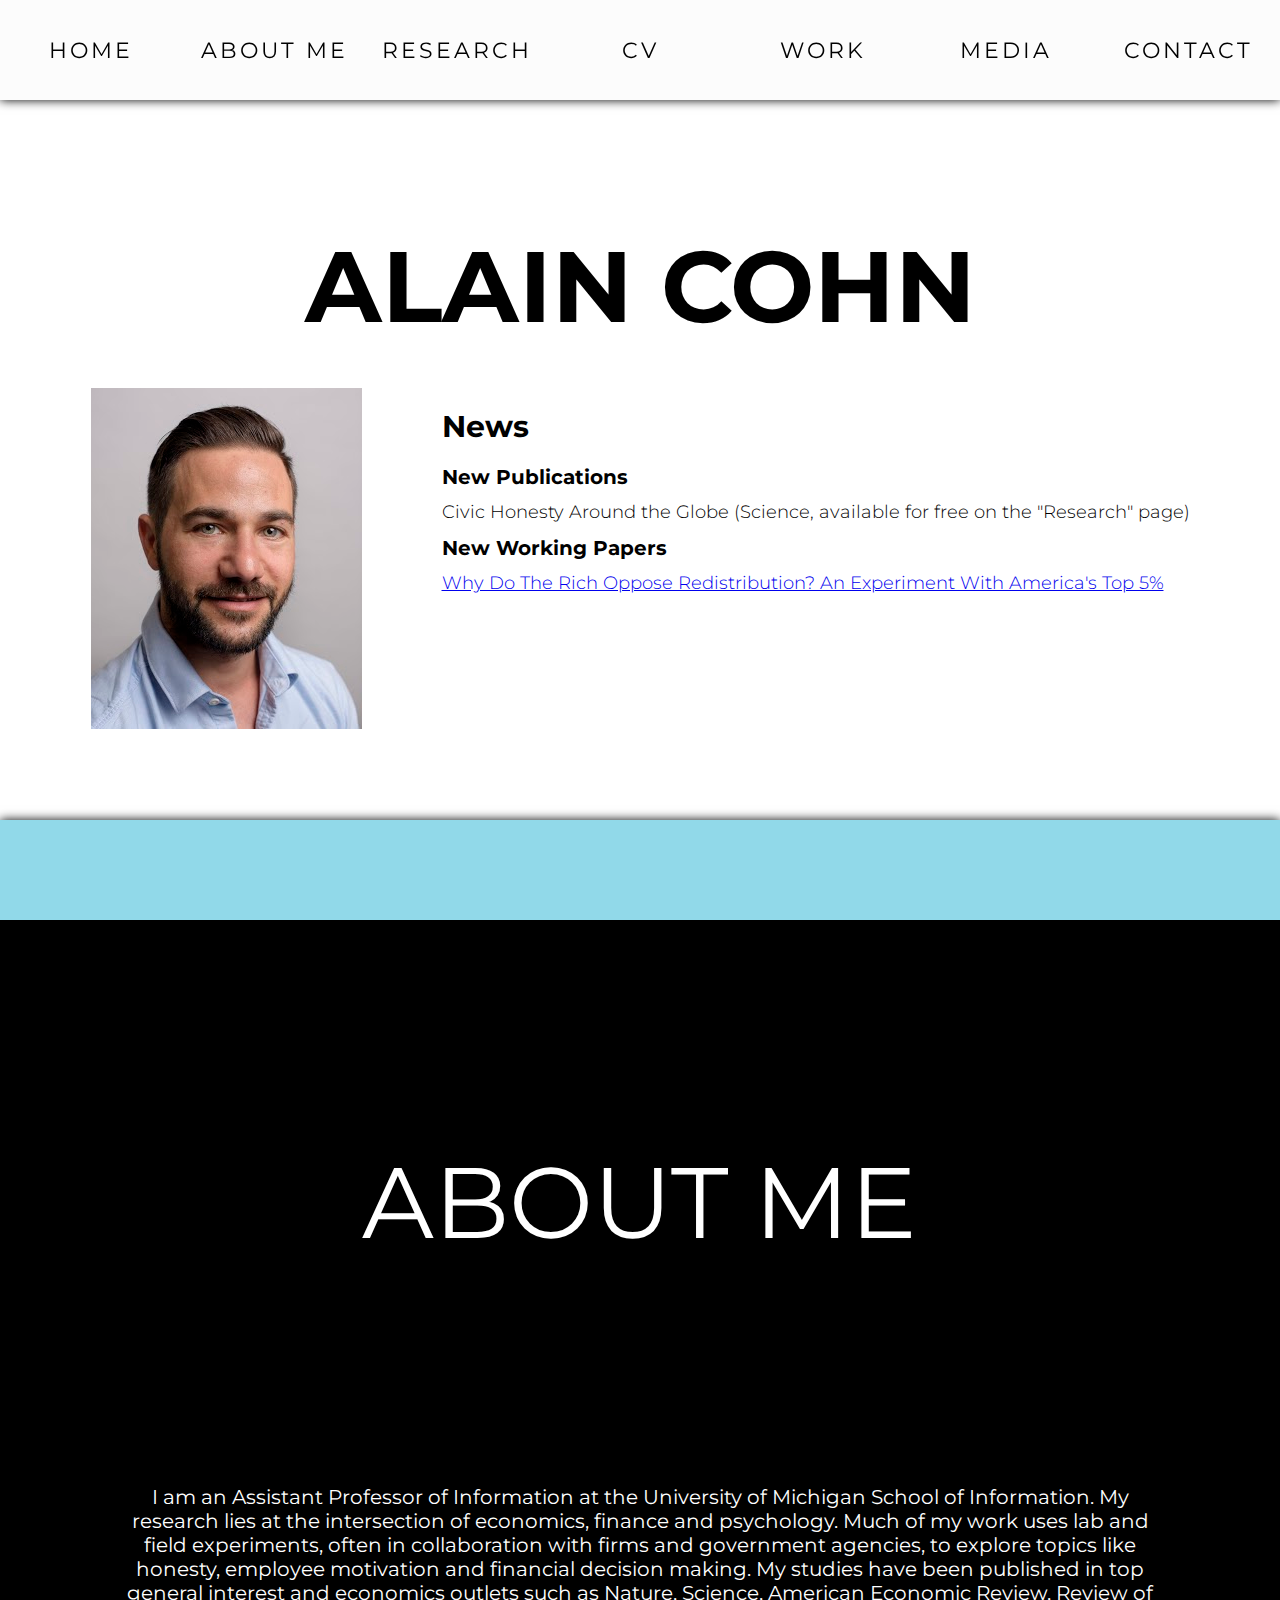
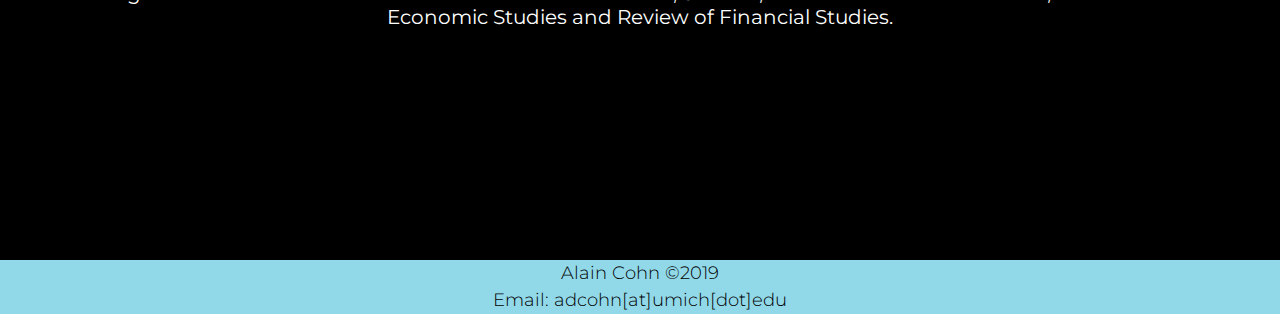
==== index.html @ 4a9c3e71 "htmlreset error" ====
<!DOCTYPE html>
<html lang="en">
  <head>
    <meta charset="UTF-8" />
    <meta name="viewport" content="width=device-width, initial-scale=1" />
    <link
      rel="stylesheet"
      href="https://use.fontawesome.com/releases/v5.8.2/css/all.css"
      integrity="sha384-oS3vJWv+0UjzBfQzYUhtDYW+Pj2yciDJxpsK1OYPAYjqT085Qq/1cq5FLXAZQ7Ay"
      crossorigin="anonymous"
    />
    <link
      href="https://fonts.googleapis.com/css?family=Staatliches&display=swap"
      rel="stylesheet"
    />
    <link
      href="https://fonts.googleapis.com/css?family=Open+Sans&display=swap"
      rel="stylesheet"
    />
    <link
      href="https://fonts.googleapis.com/css?family=Montserrat&display=swap"
      rel="stylesheet"
    />
    <link
      href="https://fonts.googleapis.com/css?family=Abel&display=swap"
      rel="stylesheet"
    />
    <title>Alain Cohn</title>
    <link rel="stylesheet" href="css/style.css" />
  
  </head>

  <body>
    <div id="page-container">
      <div id="content-wrap">
        <div class="desktop-nav">
          <div class="container full-height no-margin full-width">
           
            <nav class="nav">
            
              <ul class="nav-links">
                <li class="no-mobile">
                  <a class="hvr-fade"  href="index.html"
                    >Home</a
                  >
                </li>
                <li class="no-desktop">
                  <a class=" zero-opacity" href="#banner">Home</a>
                </li>
                <li class="no-desktop">
                  <a class=" close hvr-fade" href="#banner">Home</a>
                </li>
                <li><a class="close1 hvr-fade" href="#about">About Me</a></li>
                <li><a class="close1 hvr-fade" href="research.html">Research</a></li>
                <li><a class="close2 hvr-fade" href="CV.html">CV</a></li>
                <li>
                  <a class="close3 hvr-fade" href="work.html">Work</a>
                </li>
                <li>
                  <a class="close3 hvr-fade" href="media.html">Media</a>
                  <li>
                    <a class="close3 hvr-fade" href="contact.html">Contact</a>
                  </li>
                </li>
                <li class="no-desktop">
                  <a class=" zero-opacity" href="#banner">Home</a>
                </li>
                <li class="desktop-icons desktop-none">
                  <div class="icons">
                   
                  </div>
                </li>
              </ul>
              <div class="burger">
                <div class="line1"></div>
                <div class="line2"></div>
                <div class="line3"></div>
              </div>
              
            </nav>
          </div>
        </div>

        <div class="desktop-content">
          

          <div class="large-web-banner">
            <div class="large-web-gradient">
              
              <h1 class = "alainmaintext main-text black">Alain Cohn</h1>
              <p class ="profileimage alignright mobilenoright" ><img  src = "images/alaincohn.jpg" alt = "Alain Cohn Profile Picture"></p>
              <div class="news ">
            <h1 class="title">News</h1>
            <h2 class="subtitle">New Publications</h2>
            <p>
                Civic Honesty Around the Globe (Science, available for free on the "Research" page)
            </p>
            <h2 class="subtitle">New Working Papers</h2>
            <p>
                <a class="dhtgD aw5Odc" href="https://drive.google.com/file/d/14kBwsO5iM8nJ7SeJsl12WG0VOUrpDUTE/view?usp=sharing" target="_blank">Why Do The Rich Oppose Redistribution? An Experiment With America's Top 5%</a>
            </p>
          </div>
            </div>
          </div>
          <div class="between-sec"></div>

          <div class="container " id="about">
            <section class="merch space-before">
              <div class="main-text container mobile-white">
                <span>About Me</span>
              </div>
              <div class=" grid">
            
                  
                
                  <div id="aboutmetext"class="mobile-white mobile-font">
                  I am an Assistant Professor of Information at the University of Michigan School of Information. My research lies at the intersection of economics, finance and psychology. Much of my work uses lab and field experiments, often in collaboration with firms and government agencies, to explore topics like honesty, employee motivation and financial decision making. My studies have been published in top general interest and economics outlets such as Nature, Science, American Economic Review, Review of Economic Studies and Review of Financial Studies. 
                </div>
               
              </div>
            </section>
          </div>

          <footer>
              <p>Alain Cohn      ©2019<br/>
                Email:      adcohn[at]umich[dot]edu </p>
        </footer>  
        </div>
      </div>
    </div>

    <script src="https://ajax.googleapis.com/ajax/libs/jquery/3.3.1/jquery.min.js"></script>
    <script type="text/javascript" src="scripts.js"></script>
  </body>
</html>
---- css/style.css ----
/*Global styles*/
@font-face {
    font-family: 'Helvetica Neue LT Pro 75 Bold';
    font-style: normal;
    font-weight: normal;
    src:url('HelveticaNeueLTPro-Bd.woff') format('woff');
    }
*,
*::before,
*::after{
    margin: 0;
    padding:0;
    box-sizing:border-box; 
    scroll-behavior:smooth;
}
html{
    font-size: 62.5%;
    font-family: var(--main-font-family);
    scroll-behavior: smooth;
    overflow-x: hidden; 
    height:100%;
    min-height:100%;
    margin:0;
    padding:0;
    
}
body{
  background-color:white;
  
    overflow-x: hidden;
    overflow-y:hidden;
    height:100%;
    margin:0;
    padding:0;

    
}

.skip a{
    background: white;
    left: 0;
    padding: 6px;
    position: absolute; 
    top: -40px; 
    -webkit-transition: top 1s ease-out;
    transition: top 1s ease-out;
    z-index: 1;
  }
  
  .skip a:focus{
    position: absolute;
    left: 0;
    top: 0;
    -webkit-transition: top .1s ease-in;
    transition: top .1s ease-in;
  }


#page-container{
    position: absolute;
    height:100%;
    width: 100%;
}
#content-wrap{
    padding-bottom: 2.5rem;
    width: 100%;
    margin: auto;
}
:root{
    --main-white: #FEFDFF;
    --main-black:#000000;
    --main-font-dark-grey: #4d4d4d; 
    --main-footer-bg-color: #141414;
    --main-color-1: #D14311;
    --main-color-2: #FBFF28;
    --main-color-3: #E25D47;
    --main-font-family:  'Montserrat', sans-serif;


}
section{
    padding: 1rem 0;
}
p{
    line-height: 1.5;
    font-size: 1.8rem;
    font-weight:300;
   
    font-family: var(--main-font-family);
}

/*Reusable classes*/
.buy-button{
    box-shadow: 0;
    margin-bottom:0;
}
.container{
    max-width: 90vw;
    width:90%;
    margin: 0 auto;
    padding-bottom: 2rem;
    padding-top: 2rem;
    text-align: center;
 

  

}
body::-webkit-scrollbar { 
    width: 0 !important;
    -ms-overflow-style: none; }
.zero-opacity{
    opacity: 0;
}
/*Header*/
.shoppingcart-nav{
  
    width:100%;
    padding-bottom: 2rem;
    display:block;
    background-color: rgba(0,0,0,.7);
}
.banner{
    width: 100%;
    height: 20%;
    background-size: auto;
 
    
}
footer{
    grid-row-start:3;
    grid-column-start:1;
    grid-column-end:4;
    color:black;
    background-color:#91D9E9;
    text-align:center;
    bottom:0px;
    width:100%;
  
}
.mobile-banner{
    height: auto;
    width: 100%;
    
    display:block;
    position:relative;
    object-fit: cover;
    border-top: solid 2px white;
    border-bottom: solid 2px white;
}
.icons{
    display: flex;

    flex-direction: row;
    justify-content: space-around;
    letter-spacing: 1rem;
   padding: 1rem 0;

    
}


/*Header - Nav Toggle*/

/*Header - Nav*/
.nav-container{
    height:90vh;
    display:flex;
    flex-direction:column;
    justify-content:space-around;
}
nav{

    display: flex;
    justify-content: space-around;
    align-items: center;
    min-height: 4vh;
    font-family: var(--main-font-family);
    text-transform: uppercase;
    height: 100%;
    

}
.no-mobile{
    display:none;
}
.nav-links{
 
    z-index:100;
    display:flex;
    
    flex-direction: column;
    align-items: center;
    justify-content: space-around;
    width: 100vw;
    position: absolute;
    left: 0px;
    height: 100vh;
    top: 0vh;
    background-color:rgb(26, 27, 27);
    transform: translateY(-100vh);
    transition: transform 200ms ease-in;
    height: 100%;
    
}
.nav-links li{
    opacity: 0;
    width:100%;
    list-style: none;
}
.nav-links a{
    color: black;
    text-decoration: none;
    letter-spacing: 3px;
    font-size:2.5rem;
 
}

.icons a{
   
    letter-spacing: 5%;
    margin-left: 5%;
    cursor: pointer;
   
}
.icons a i{
    color:white;
    font-size:2.5rem;
   
}
.burger{
    z-index: 120;
    display:block;
    cursor: pointer;

    
    
}
.alignright{
    text-align:right;
}

.burger div{
    width: 25px;
    height: 2px;
    background-color:#91D9E9;
    margin:5px;
    transition: all 0.4s ease;
}
.burger-active{
    position:fixed;
}

.nav-active{
    transform: translateY(0%);
    position:absolute;
    overflow: hidden;

}
li{
    margin: 5px 0;
    padding: 0;
}
@keyframes navLinkFade{
    from{
        opacity: 0;
        transform: translateY(-50px);
    } 
    to{
        opacity: 1;
        transform: translateY(0px);
    }
}
.toggle .line1{
    transform: rotate(-45deg) translate(-4px,6px);
}
.toggle .line2{
    opacity:0;
}
.toggle .line3{
    transform: rotate(45deg) translate(-4px,-6px);
}
/*Header - Main Text*/
/*Section - banner*/
.shopcart{
    font-size: 2rem;
    right:2rem;
    color:white;
}
/*Section - merch*/
.tshirt:hover{
    
    cursor:default;
}
.main-text{
    font-size:6rem;
    color:white;
    
    text-transform:uppercase;

}
.grid{
    display: grid;
    
    grid-template-columns: repeat(auto-fit, minmax(250px, 1fr));    
    padding:2rem;
    grid-gap: 5rem;

    
}
.alainmaintext{
    text-align:Center;
    margin-top:auto;
    margin-bottom:auto;
    grid-row-start:2;
    grid-column-start:1;
    grid-column-end:3;
    color:black;
    
}
.secondcol{
    grid-column-start:3;
    grid-row-start:3;
    text-align:center;
  
}
.firstcol{
    grid-column-start:1;
    grid-row-start:3;
    text-align:center;
    list-style:none;
}
.worktext{
    font-size:1.5rem;
    list-style:none;
}
.alainmaintextwork{
    text-align:Center;
    margin-top:auto;
    margin-bottom:auto;
    grid-row-start:1;
    grid-column-start:2;
    color:black;
    
}
.courses{
    font-size:1.5rem;
}
#aboutmetext{
  color:white;
    padding:3rem;
    font-size:2rem;
    margin:0;
   
}
.title{
    margin-top:2rem;
    margin-bottom:2rem;
    font-size:3rem;
}
.grid{
    display:Grid;
}
.subtitle{
    margin-top:1rem;
    margin-bottom:1rem;
    font-size:2rem;
}
.news{
  text-align:left;
  grid-row-start:3;
  margin-left:4rem;
  
 
}
.profileimage{
      margin-right:4rem;
    position:relative;
    grid-row-start:3;
}

.grid div{
    overflow: hidden;
    margin-bottom:5rem;
    margin:auto;

   
}

.grid div div{
    box-shadow: 0 0 0;

    margin:auto;
}
#merch1{
    padding-top:0;
    cursor:default;
}
.img{
    background: linear-gradient(to bottom right , #D14311, #E25D47 );
    padding:1rem;
    
}
.img:hover{
    background:linear-gradient(to bottom right, rgb(226, 226, 226),white);
}
.img img{
  max-width:300px;
  width: 100%;
  height: 100%;
  object-fit:cover;
}


.copyright{
    color:white;
    display: flex; 
    
    align-items: center;
    justify-content: center;
    flex-direction: row;
}
.web-banner{
    display:none;
}
.zero-width{
    width:0;
}
.zero-height{
    height:0px;
}

.tee-text{
    font-size: 1.5rem;
    color: white;
    background: rgba(0,0,0,.5);
    font-weight:bold;
    text-transform:uppercase;
}
em{
    font-style: italic;
    
    color:#D14311;
}
#custom-font-1{
    font-style: italic;
    
   
    text-transform:uppercase;
    font-size:6rem;
}

@media (min-width: 510px) {
    .mobile-banner{
        display:none;
    }
    
    .web-banner{
        height: 20vh;
        width:100%;
        display: block;
        position: relative;
        object-fit: cover; 
        border-top: solid 2px white;
    border-bottom: solid 2px white;
    }
    .nav-links a{
       
        font-size: 2.2rem;
    }
    .hvr-fade {
        display: inline-block;
        vertical-align: middle;
        -webkit-transform: perspective(1px) translateZ(0);
        transform: perspective(1px) translateZ(0);
        box-shadow: 0 0 1px rgba(0, 0, 0, 0);
        border:4px transparent solid;
        -webkit-transition-duration: 0.3s;
        transition-duration: 0.3s;
        -webkit-transition-property: color, background-color;
        transition-property: color, background-color;
      }
      .hvr-fade:hover, .hvr-fade:focus, .hvr-fade:active {
        background-color:#91D9E9;
        color: white;
      }
    
    .full-width{
        min-width:100%;
    }
    
}
.about-text{
    font-size:2rem;
    color:white;

}
.about-textbox{
    height:100%;
    border:2px white solid;
    text-align:center;
    
}
.eightypercent-height{
    height:50vh;
}
@media (max-width: 799px){
    .nav-links a{
        color: white;
     
    }
    .innergrid-contact{
    margin-left:auto;
    margin-right:auto;
    text-align:center;
    }
    .title-b{
        text-align: left;
        font-weight: bold;
        font-style: italic;
    }

    .articles{
        display: block;
        width: 95vw; 
        background: #91D9E9;
    }

    .articles2{
        display: block;
        width: 95vw; 
        background: #91D9E9;
    }

    .articles3{
        display: block;
        width: 95vw; 
        background: #91D9E9;
    }

    .podcasts{
        display: inline-block;
        width: 95vw; 
        background: #91D9E9;
    }

    .medialinks li{
        text-align: left;
        margin: 10px 10px;
    }

    .medialinks a{
        color: black;
    }

    .video{
        display: block;
        padding: 20px 0px 20px 0px;
    }
    
    
    .youtubevideo{
        border: 10px solid #91D9E9;
        height: 50vh;
        width: 95vw;
    }
    .iframe-container{ /* cv */
        display: none;
    }


    .download-link{
        width: 50vw;
        font-size: 20px;
        padding: 20px;
        margin-right:auto;
        margin-left:auto;
        text-align:center;
    }

    .download-link a{
        color: black;
    }

    .image{
        margin-left:auto;
        margin-right:auto;
        width: 95vw;
        border: 5px solid black;
        overflow: hidden;
    }

    .cvimg{
        width: 95vw;
    }
    body{
        background-color:white;
        z-index: 200;
        background-size: cover;
        display: grid;
        background-repeat: no-repeat;
        background-position: center;
    }
    .html-active {
        margin: 0; 
        height: 100%; 
        overflow: hidden;
    }
    .body-active{
        margin: 0;
        height: 100%;
        overflow:hidden;
    
    
    }
    #aboutmetext{
        color:black;
         
      }
    .mobile-white{
        color:black;
    }
    .mobile-font{
        font-size:2rem;
    }
  
    .mobilenoright{
        text-align:center;
        margin-right:0;
    }
    .shoppingcart-nav{
        
        background-color: rgba(0,0,0,0);
    }
}
@media (min-width: 800px) {
    .main-text{
        font-size:10rem;
        color:white;
        
        text-transform:uppercase;
    
    }
    
    *:focus{
        border: 2px solid red; 
      }
    
    .contact-info{
        grid-column-start:2;
        padding-left:1rem;
      }   
    
    .contact-image{
        width: 100%;
    
        
        overflow: hidden;
        margin-left: auto;
        margin-right: auto;
      }
    
    
    .contact-logistics{
        grid-column-start: 1;
        text-align:right;
        padding-right:1rem;
    }
    .title-b{
       
        text-align: left;
        font-weight: bold;
        font-style: italic;
    
}
    .innergrid-contact{
        grid-row-start:2;
        grid-column-start:1;
        grid-column-end:4;
        display:Grid;
    }
    
    .note{
        grid-column-start: 2;
        grid-column-end: span 1;
        grid-row-start: 5;
        grid-row-end: span 1
    }
    

    .articles{
        grid-column-end:2;
        width: 40vw; 
        
        background: #91D9E9;
        margin: 10px;
        box-shadow: 10px 10px 5px grey;
        vertical-align: top;
    }

    .articles2{
        grid-column-start:2;
        display: inline-block;
    
        background: #91D9E9;
        margin: 10px;
        box-shadow: 10px 10px 5px grey;
        vertical-align: top;
    }

    .articles3{
        grid-row-start:2;
       
        width: 40vw; 
        background: #91D9E9;
        margin: 10px;
        box-shadow: 10px 10px 5px grey;
        vertical-align: top;
    }

    .podcasts{
        grid-row-start:2;
 
        width: 40vw; 
        
        background: #91D9E9;
        margin: 10px;
        box-shadow: 10px 10px 5px grey;
        vertical-align: top;
    }

    .medialinks{
        text-align:center;
        grid-row-start:2;
        grid-column-start:1;
        grid-column-end:4;
        display:Grid;
        justify-content:center;
    }
    .medialinks li{
        text-align: left;
        margin: 10px 20px;
    }

    .medialinks a{
        color: black;
    }

    .video{
        grid-row-start:3;
        grid-column-start:1;
        grid-column-end:3;
        display: block;
        padding: 20px;
    }
    
    
    .youtubevideo{
        border: 10px solid #91D9E9;
        width: 60vw;
        height: 80vh;
        box-shadow: 10px 10px 5px grey;
    }
    iframe{ /* cv */
        width: 60vw;
        height: 100vh;
    }

    .iframe-container{ /* cv */
       
        padding: 0px 0px 40px 0px;
        margin-left: auto;
        margin-right: auto;
  
        grid-row-start:2;
        grid-column-start:2;
    }

    .download-link{
        display: none;
    }

    .image{
        display: none;
    }

    .cvimg{
        display: none;
    }
   
    .research h2{
        padding-left:5rem;
    }
    .research ul{
        margin:auto;
        padding:1rem;
        padding-left: 5rem;
    }
    .research{
        grid-row-start: 2;
        grid-column-start:1;
        grid-column-end:4;
        font-size:2rem;
      }
      .research li{
          margin:10px 0;
      }
    .black{
        color:black;
    }
    .no-desktop{
        cursor:none;
        display:none;
    }
    .merch{
        height:100vh;
        display:grid;
    }
    .space-before::before{
        background-color: transparent;
        height: 2rem;
        display: block;
        content: '';
    }
    .no-mobile{
        display:flex;
        
        justify-content:center;
    }

     .icons{
      
        flex-direction:row;
        
        justify-content: center;
    
    }
    .logo{
        
        width:14rem;
       
    }
    .shopcart{
        position:relative;
        padding:2rem;
        margin-top:0rem;
        text-align:right;
        z-index: 150;
        align-self:center;
 
    }
    .align-right{
        right:1rem;
     
    }
    .web-banner{
        display:none;
    }
    
    .large-web-banner{
        background-color:white;
        background-size: cover;
        background-repeat: no-repeat;
    background-position: center;
        height:80vh;
        background-attachment: fixed;
  background-position: center;


    }
    .large-web-gradient{
      
        z-index:200;
        /* background-image: linear-gradient(to bottom,rgba(236, 235, 155, 0.2), rgb(182, 182, 182) ); */
        background-color:white;
        background-size: cover;
        display:grid;
        background-repeat: no-repeat;
        background-position: center;
        height: 80vh;
        
    }
.no-grid{
 margin:auto;
  
    background-size: cover;
    display:Grid;
    background-repeat: no-repeat;
    background-position: center;
    
    grid-template-rows: 15rem;
    grid-template-columns:1fr 1fr 1fr;
}
    
    .full-height{
        height:100%;
    }
    .full-width{
        width:100%;
    }
    .nav-links{
    
        z-index:100;
        display:flex;
        flex-direction: row;
        align-items:center;
        justify-content: space-between;
        width: 100%;
        height:10rem;
        position: relative;
        box-shadow: 0 0 10px black;
    
        top: 0;
        background-color: rgba(252, 252, 252, 0.952);
        transform: translateY(0%);
        transition: transform 300ms ease-out ;
        
    }
    nav{
        align-items:stretch;
    }
     .solid{
        background-color: black;
  

    }
 
    
   
    .nav-links li{
        opacity: 1;
        
        list-style: none;
    }
   
    .burger{
        display: none;
    }
    #content-wrap{
        width:100vw;
        height: 100%;
     
        padding:0;
    }
    .between-sec{
        height:10rem;
        background-color:#91D9E9;
        -webkit-box-shadow: 0 0 10px black;
        box-shadow: 0 0 10px black;
        /* background-image: linear-gradient(to bottom, rgba(0,0,0,1),transparent); */
        background-size: cover;
        
        background-repeat: no-repeat;
        background-position: center;
    }
 
    .desktop-nav{
        z-index:200;
       
        min-width:100%;
       
    }
    .desktop-nav-about{
        z-index:200;
        min-width:100%;
        height:15rem;
    }
    
    .desktop-height{
        height:95vh;
    }
    .desktop-content{
        margin:0 auto;
        overflow:auto;
        width:100%;
        background-color:black;
    }

 .full-height{
     height:100%;
     margin:0;
     padding:0;
 }
 .no-margin{
     margin:0;
 }

 
 .desktop-none{
     display:none;
 }
 
    
}
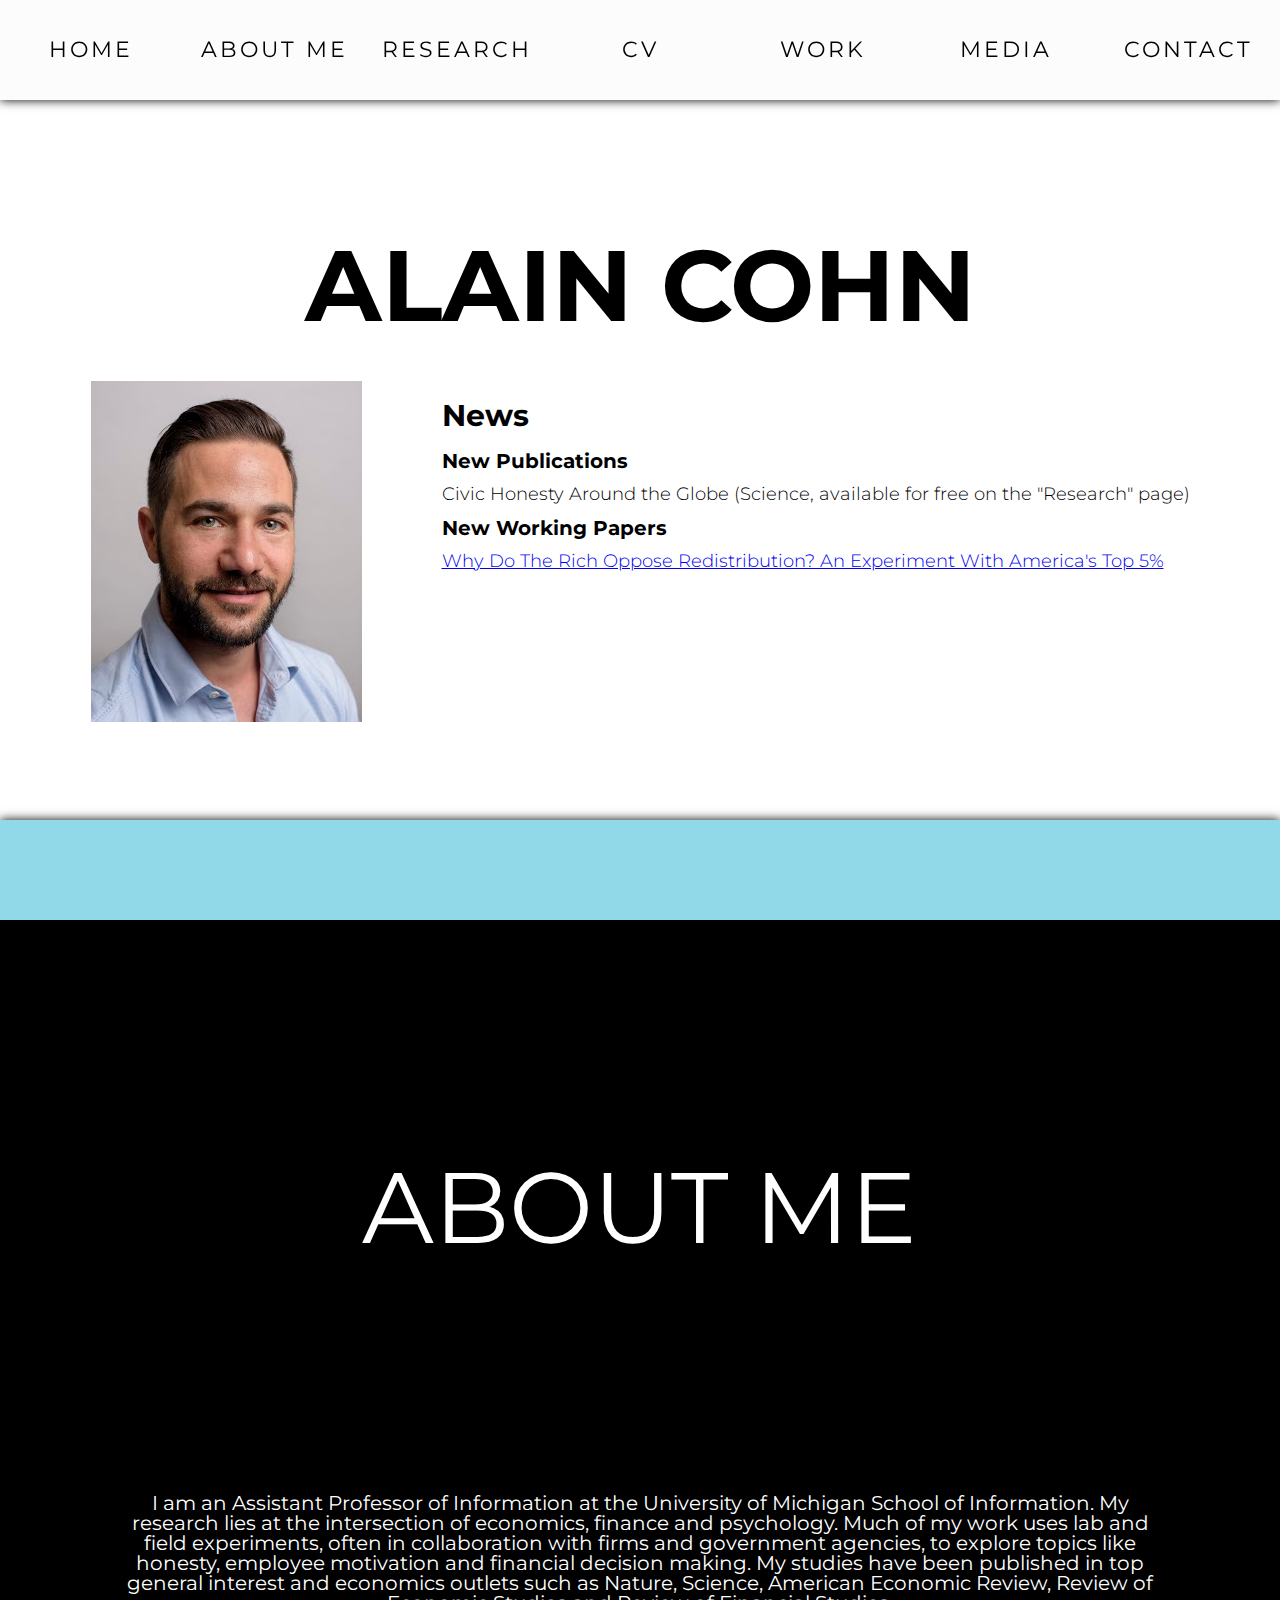
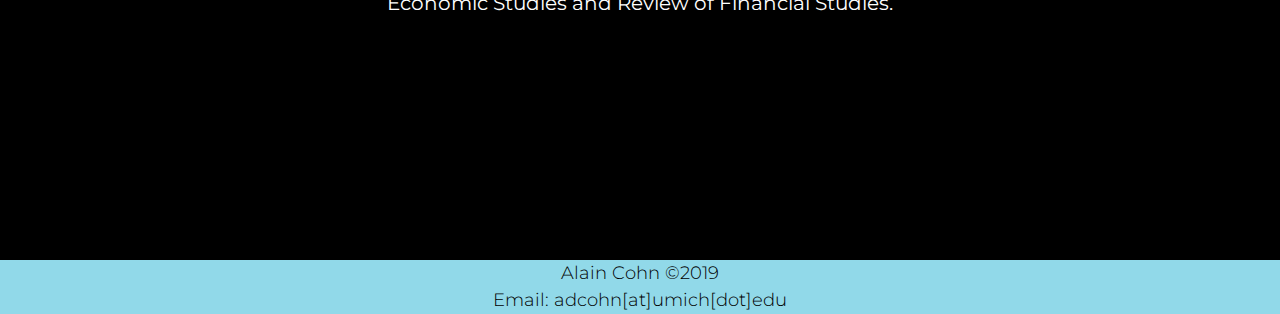
==== commit 13c18e18: "html5reset error2" ====
--- a/index.html
+++ b/index.html
@@ -26,7 +26,8 @@
       rel="stylesheet"
     />
     <title>Alain Cohn</title>
-    <link rel="stylesheet" href="css/style.css" />
+    <link rel="stylesheet" type="text/css" href="html5reset.css" />
+    <link rel="stylesheet" type="text/css" href="style.css" />
   
   </head>
 
--- a/style.css
+++ b/style.css
@@ -0,0 +1,994 @@
+/*Global styles*/
+@font-face {
+    font-family: 'Helvetica Neue LT Pro 75 Bold';
+    font-style: normal;
+    font-weight: normal;
+    src:url('HelveticaNeueLTPro-Bd.woff') format('woff');
+    }
+*,
+*::before,
+*::after{
+    margin: 0;
+    padding:0;
+    box-sizing:border-box; 
+    scroll-behavior:smooth;
+}
+html{
+    font-size: 62.5%;
+    font-family: var(--main-font-family);
+    scroll-behavior: smooth;
+    overflow-x: hidden; 
+    height:100%;
+    min-height:100%;
+    margin:0;
+    padding:0;
+    
+}
+body{
+  background-color:white;
+  
+    overflow-x: hidden;
+    overflow-y:hidden;
+    height:100%;
+    margin:0;
+    padding:0;
+
+    
+}
+
+.skip a{
+    background: white;
+    left: 0;
+    padding: 6px;
+    position: absolute; 
+    top: -40px; 
+    -webkit-transition: top 1s ease-out;
+    transition: top 1s ease-out;
+    z-index: 1;
+  }
+  
+  .skip a:focus{
+    position: absolute;
+    left: 0;
+    top: 0;
+    -webkit-transition: top .1s ease-in;
+    transition: top .1s ease-in;
+  }
+
+
+#page-container{
+    position: absolute;
+    height:100%;
+    width: 100%;
+}
+#content-wrap{
+    padding-bottom: 2.5rem;
+    width: 100%;
+    margin: auto;
+}
+:root{
+    --main-white: #FEFDFF;
+    --main-black:#000000;
+    --main-font-dark-grey: #4d4d4d; 
+    --main-footer-bg-color: #141414;
+    --main-color-1: #D14311;
+    --main-color-2: #FBFF28;
+    --main-color-3: #E25D47;
+    --main-font-family:  'Montserrat', sans-serif;
+
+
+}
+section{
+    padding: 1rem 0;
+}
+p{
+    line-height: 1.5;
+    font-size: 1.8rem;
+    font-weight:300;
+   
+    font-family: var(--main-font-family);
+}
+
+/*Reusable classes*/
+.buy-button{
+    box-shadow: 0;
+    margin-bottom:0;
+}
+.container{
+    max-width: 90vw;
+    width:90%;
+    margin: 0 auto;
+    padding-bottom: 2rem;
+    padding-top: 2rem;
+    text-align: center;
+ 
+
+  
+
+}
+body::-webkit-scrollbar { 
+    width: 0 !important;
+    -ms-overflow-style: none; }
+.zero-opacity{
+    opacity: 0;
+}
+/*Header*/
+.shoppingcart-nav{
+  
+    width:100%;
+    padding-bottom: 2rem;
+    display:block;
+    background-color: rgba(0,0,0,.7);
+}
+.banner{
+    width: 100%;
+    height: 20%;
+    background-size: auto;
+ 
+    
+}
+footer{
+    grid-row-start:3;
+    grid-column-start:1;
+    grid-column-end:4;
+    color:black;
+    background-color:#91D9E9;
+    text-align:center;
+    bottom:0px;
+    width:100%;
+  
+}
+.mobile-banner{
+    height: auto;
+    width: 100%;
+    
+    display:block;
+    position:relative;
+    object-fit: cover;
+    border-top: solid 2px white;
+    border-bottom: solid 2px white;
+}
+.icons{
+    display: flex;
+
+    flex-direction: row;
+    justify-content: space-around;
+    letter-spacing: 1rem;
+   padding: 1rem 0;
+
+    
+}
+
+
+/*Header - Nav Toggle*/
+
+/*Header - Nav*/
+.nav-container{
+    height:90vh;
+    display:flex;
+    flex-direction:column;
+    justify-content:space-around;
+}
+nav{
+
+    display: flex;
+    justify-content: space-around;
+    align-items: center;
+    min-height: 4vh;
+    font-family: var(--main-font-family);
+    text-transform: uppercase;
+    height: 100%;
+    
+
+}
+.no-mobile{
+    display:none;
+}
+.nav-links{
+ 
+    z-index:100;
+    display:flex;
+    
+    flex-direction: column;
+    align-items: center;
+    justify-content: space-around;
+    width: 100vw;
+    position: absolute;
+    left: 0px;
+    height: 100vh;
+    top: 0vh;
+    background-color:rgb(26, 27, 27);
+    transform: translateY(-100vh);
+    transition: transform 200ms ease-in;
+    height: 100%;
+    
+}
+.nav-links li{
+    opacity: 0;
+    width:100%;
+    list-style: none;
+}
+.nav-links a{
+    color: black;
+    text-decoration: none;
+    letter-spacing: 3px;
+    font-size:2.5rem;
+ 
+}
+
+.icons a{
+   
+    letter-spacing: 5%;
+    margin-left: 5%;
+    cursor: pointer;
+   
+}
+.icons a i{
+    color:white;
+    font-size:2.5rem;
+   
+}
+.burger{
+    z-index: 120;
+    display:block;
+    cursor: pointer;
+
+    
+    
+}
+.alignright{
+    text-align:right;
+}
+
+.burger div{
+    width: 25px;
+    height: 2px;
+    background-color:#91D9E9;
+    margin:5px;
+    transition: all 0.4s ease;
+}
+.burger-active{
+    position:fixed;
+}
+
+.nav-active{
+    transform: translateY(0%);
+    position:absolute;
+    overflow: hidden;
+
+}
+li{
+    margin: 5px 0;
+    padding: 0;
+}
+@keyframes navLinkFade{
+    from{
+        opacity: 0;
+        transform: translateY(-50px);
+    } 
+    to{
+        opacity: 1;
+        transform: translateY(0px);
+    }
+}
+.toggle .line1{
+    transform: rotate(-45deg) translate(-4px,6px);
+}
+.toggle .line2{
+    opacity:0;
+}
+.toggle .line3{
+    transform: rotate(45deg) translate(-4px,-6px);
+}
+/*Header - Main Text*/
+/*Section - banner*/
+.shopcart{
+    font-size: 2rem;
+    right:2rem;
+    color:white;
+}
+/*Section - merch*/
+.tshirt:hover{
+    
+    cursor:default;
+}
+.main-text{
+    font-size:6rem;
+    color:white;
+    
+    text-transform:uppercase;
+
+}
+.grid{
+    display: grid;
+    
+    grid-template-columns: repeat(auto-fit, minmax(250px, 1fr));    
+    padding:2rem;
+    grid-gap: 5rem;
+
+    
+}
+.alainmaintext{
+    text-align:Center;
+    margin-top:auto;
+    margin-bottom:auto;
+    grid-row-start:2;
+    grid-column-start:1;
+    grid-column-end:3;
+    color:black;
+    
+}
+.secondcol{
+    grid-column-start:3;
+    grid-row-start:3;
+    text-align:center;
+  
+}
+.firstcol{
+    grid-column-start:1;
+    grid-row-start:3;
+    text-align:center;
+    list-style:none;
+}
+.worktext{
+    font-size:1.5rem;
+    list-style:none;
+}
+.alainmaintextwork{
+    text-align:Center;
+    margin-top:auto;
+    margin-bottom:auto;
+    grid-row-start:1;
+    grid-column-start:2;
+    color:black;
+    
+}
+.courses{
+    font-size:1.5rem;
+}
+#aboutmetext{
+  color:white;
+    padding:3rem;
+    font-size:2rem;
+    margin:0;
+   
+}
+.title{
+    margin-top:2rem;
+    margin-bottom:2rem;
+    font-size:3rem;
+}
+.grid{
+    display:Grid;
+}
+.subtitle{
+    margin-top:1rem;
+    margin-bottom:1rem;
+    font-size:2rem;
+}
+.news{
+  text-align:left;
+  grid-row-start:3;
+  margin-left:4rem;
+  
+ 
+}
+.profileimage{
+      margin-right:4rem;
+    position:relative;
+    grid-row-start:3;
+}
+
+.grid div{
+    overflow: hidden;
+    margin-bottom:5rem;
+    margin:auto;
+
+   
+}
+
+.grid div div{
+    box-shadow: 0 0 0;
+
+    margin:auto;
+}
+#merch1{
+    padding-top:0;
+    cursor:default;
+}
+.img{
+    background: linear-gradient(to bottom right , #D14311, #E25D47 );
+    padding:1rem;
+    
+}
+.img:hover{
+    background:linear-gradient(to bottom right, rgb(226, 226, 226),white);
+}
+.img img{
+  max-width:300px;
+  width: 100%;
+  height: 100%;
+  object-fit:cover;
+}
+
+
+.copyright{
+    color:white;
+    display: flex; 
+    
+    align-items: center;
+    justify-content: center;
+    flex-direction: row;
+}
+.web-banner{
+    display:none;
+}
+.zero-width{
+    width:0;
+}
+.zero-height{
+    height:0px;
+}
+
+.tee-text{
+    font-size: 1.5rem;
+    color: white;
+    background: rgba(0,0,0,.5);
+    font-weight:bold;
+    text-transform:uppercase;
+}
+em{
+    font-style: italic;
+    
+    color:#D14311;
+}
+#custom-font-1{
+    font-style: italic;
+    
+   
+    text-transform:uppercase;
+    font-size:6rem;
+}
+
+@media (min-width: 510px) {
+    .mobile-banner{
+        display:none;
+    }
+    
+    .web-banner{
+        height: 20vh;
+        width:100%;
+        display: block;
+        position: relative;
+        object-fit: cover; 
+        border-top: solid 2px white;
+    border-bottom: solid 2px white;
+    }
+    .nav-links a{
+       
+        font-size: 2.2rem;
+    }
+    .hvr-fade {
+        display: inline-block;
+        vertical-align: middle;
+        -webkit-transform: perspective(1px) translateZ(0);
+        transform: perspective(1px) translateZ(0);
+        box-shadow: 0 0 1px rgba(0, 0, 0, 0);
+        border:4px transparent solid;
+        -webkit-transition-duration: 0.3s;
+        transition-duration: 0.3s;
+        -webkit-transition-property: color, background-color;
+        transition-property: color, background-color;
+      }
+      .hvr-fade:hover, .hvr-fade:focus, .hvr-fade:active {
+        background-color:#91D9E9;
+        color: white;
+      }
+    
+    .full-width{
+        min-width:100%;
+    }
+    
+}
+.about-text{
+    font-size:2rem;
+    color:white;
+
+}
+.about-textbox{
+    height:100%;
+    border:2px white solid;
+    text-align:center;
+    
+}
+.eightypercent-height{
+    height:50vh;
+}
+@media (max-width: 799px){
+    .nav-links a{
+        color: white;
+     
+    }
+    .innergrid-contact{
+    margin-left:auto;
+    margin-right:auto;
+    text-align:center;
+    }
+    .title-b{
+        text-align: left;
+        font-weight: bold;
+        font-style: italic;
+    }
+
+    .articles{
+        display: block;
+        width: 95vw; 
+        background: #91D9E9;
+    }
+
+    .articles2{
+        display: block;
+        width: 95vw; 
+        background: #91D9E9;
+    }
+
+    .articles3{
+        display: block;
+        width: 95vw; 
+        background: #91D9E9;
+    }
+
+    .podcasts{
+        display: inline-block;
+        width: 95vw; 
+        background: #91D9E9;
+    }
+
+    .medialinks li{
+        text-align: left;
+        margin: 10px 10px;
+    }
+
+    .medialinks a{
+        color: black;
+    }
+
+    .video{
+        display: block;
+        padding: 20px 0px 20px 0px;
+    }
+    
+    
+    .youtubevideo{
+        border: 10px solid #91D9E9;
+        height: 50vh;
+        width: 95vw;
+    }
+    .iframe-container{ /* cv */
+        display: none;
+    }
+
+
+    .download-link{
+        width: 50vw;
+        font-size: 20px;
+        padding: 20px;
+        margin-right:auto;
+        margin-left:auto;
+        text-align:center;
+    }
+
+    .download-link a{
+        color: black;
+    }
+
+    .image{
+        margin-left:auto;
+        margin-right:auto;
+        width: 95vw;
+        border: 5px solid black;
+        overflow: hidden;
+    }
+
+    .cvimg{
+        width: 95vw;
+    }
+    body{
+        background-color:white;
+        z-index: 200;
+        background-size: cover;
+        display: grid;
+        background-repeat: no-repeat;
+        background-position: center;
+    }
+    .html-active {
+        margin: 0; 
+        height: 100%; 
+        overflow: hidden;
+    }
+    .body-active{
+        margin: 0;
+        height: 100%;
+        overflow:hidden;
+    
+    
+    }
+    #aboutmetext{
+        color:black;
+         
+      }
+    .mobile-white{
+        color:black;
+    }
+    .mobile-font{
+        font-size:2rem;
+    }
+  
+    .mobilenoright{
+        text-align:center;
+        margin-right:0;
+    }
+    .shoppingcart-nav{
+        
+        background-color: rgba(0,0,0,0);
+    }
+}
+@media (min-width: 800px) {
+    .main-text{
+        font-size:10rem;
+        color:white;
+        
+        text-transform:uppercase;
+    
+    }
+    
+    *:focus{
+        border: 2px solid red; 
+      }
+    
+    .contact-info{
+        grid-column-start:2;
+        padding-left:1rem;
+      }   
+    
+    .contact-image{
+        width: 100%;
+    
+        
+        overflow: hidden;
+        margin-left: auto;
+        margin-right: auto;
+      }
+    
+    
+    .contact-logistics{
+        grid-column-start: 1;
+        text-align:right;
+        padding-right:1rem;
+    }
+    .title-b{
+       
+        text-align: left;
+        font-weight: bold;
+        font-style: italic;
+    
+}
+    .innergrid-contact{
+        grid-row-start:2;
+        grid-column-start:1;
+        grid-column-end:4;
+        display:Grid;
+    }
+    
+    .note{
+        grid-column-start: 2;
+        grid-column-end: span 1;
+        grid-row-start: 5;
+        grid-row-end: span 1
+    }
+    
+
+    .articles{
+        grid-column-end:2;
+        width: 40vw; 
+        
+        background: #91D9E9;
+        margin: 10px;
+        box-shadow: 10px 10px 5px grey;
+        vertical-align: top;
+    }
+
+    .articles2{
+        grid-column-start:2;
+        display: inline-block;
+    
+        background: #91D9E9;
+        margin: 10px;
+        box-shadow: 10px 10px 5px grey;
+        vertical-align: top;
+    }
+
+    .articles3{
+        grid-row-start:2;
+       
+        width: 40vw; 
+        background: #91D9E9;
+        margin: 10px;
+        box-shadow: 10px 10px 5px grey;
+        vertical-align: top;
+    }
+
+    .podcasts{
+        grid-row-start:2;
+ 
+        width: 40vw; 
+        
+        background: #91D9E9;
+        margin: 10px;
+        box-shadow: 10px 10px 5px grey;
+        vertical-align: top;
+    }
+
+    .medialinks{
+        text-align:center;
+        grid-row-start:2;
+        grid-column-start:1;
+        grid-column-end:4;
+        display:Grid;
+        justify-content:center;
+    }
+    .medialinks li{
+        text-align: left;
+        margin: 10px 20px;
+    }
+
+    .medialinks a{
+        color: black;
+    }
+
+    .video{
+        grid-row-start:3;
+        grid-column-start:1;
+        grid-column-end:3;
+        display: block;
+        padding: 20px;
+    }
+    
+    
+    .youtubevideo{
+        border: 10px solid #91D9E9;
+        width: 60vw;
+        height: 80vh;
+        box-shadow: 10px 10px 5px grey;
+    }
+    iframe{ /* cv */
+        width: 60vw;
+        height: 100vh;
+    }
+
+    .iframe-container{ /* cv */
+       
+        padding: 0px 0px 40px 0px;
+        margin-left: auto;
+        margin-right: auto;
+  
+        grid-row-start:2;
+        grid-column-start:2;
+    }
+
+    .download-link{
+        display: none;
+    }
+
+    .image{
+        display: none;
+    }
+
+    .cvimg{
+        display: none;
+    }
+   
+    .research h2{
+        padding-left:5rem;
+    }
+    .research ul{
+        margin:auto;
+        padding:1rem;
+        padding-left: 5rem;
+    }
+    .research{
+        grid-row-start: 2;
+        grid-column-start:1;
+        grid-column-end:4;
+        font-size:2rem;
+      }
+      .research li{
+          margin:10px 0;
+      }
+    .black{
+        color:black;
+    }
+    .no-desktop{
+        cursor:none;
+        display:none;
+    }
+    .merch{
+        height:100vh;
+        display:grid;
+    }
+    .space-before::before{
+        background-color: transparent;
+        height: 2rem;
+        display: block;
+        content: '';
+    }
+    .no-mobile{
+        display:flex;
+        
+        justify-content:center;
+    }
+
+     .icons{
+      
+        flex-direction:row;
+        
+        justify-content: center;
+    
+    }
+    .logo{
+        
+        width:14rem;
+       
+    }
+    .shopcart{
+        position:relative;
+        padding:2rem;
+        margin-top:0rem;
+        text-align:right;
+        z-index: 150;
+        align-self:center;
+ 
+    }
+    .align-right{
+        right:1rem;
+     
+    }
+    .web-banner{
+        display:none;
+    }
+    
+    .large-web-banner{
+        background-color:white;
+        background-size: cover;
+        background-repeat: no-repeat;
+    background-position: center;
+        height:80vh;
+        background-attachment: fixed;
+  background-position: center;
+
+
+    }
+    .large-web-gradient{
+      
+        z-index:200;
+        /* background-image: linear-gradient(to bottom,rgba(236, 235, 155, 0.2), rgb(182, 182, 182) ); */
+        background-color:white;
+        background-size: cover;
+        display:grid;
+        background-repeat: no-repeat;
+        background-position: center;
+        height: 80vh;
+        
+    }
+.no-grid{
+ margin:auto;
+  
+    background-size: cover;
+    display:Grid;
+    background-repeat: no-repeat;
+    background-position: center;
+    
+    grid-template-rows: 15rem;
+    grid-template-columns:1fr 1fr 1fr;
+}
+    
+    .full-height{
+        height:100%;
+    }
+    .full-width{
+        width:100%;
+    }
+    .nav-links{
+    
+        z-index:100;
+        display:flex;
+        flex-direction: row;
+        align-items:center;
+        justify-content: space-between;
+        width: 100%;
+        height:10rem;
+        position: relative;
+        box-shadow: 0 0 10px black;
+    
+        top: 0;
+        background-color: rgba(252, 252, 252, 0.952);
+        transform: translateY(0%);
+        transition: transform 300ms ease-out ;
+        
+    }
+    nav{
+        align-items:stretch;
+    }
+     .solid{
+        background-color: black;
+  
+
+    }
+ 
+    
+   
+    .nav-links li{
+        opacity: 1;
+        
+        list-style: none;
+    }
+   
+    .burger{
+        display: none;
+    }
+    #content-wrap{
+        width:100vw;
+        height: 100%;
+     
+        padding:0;
+    }
+    .between-sec{
+        height:10rem;
+        background-color:#91D9E9;
+        -webkit-box-shadow: 0 0 10px black;
+        box-shadow: 0 0 10px black;
+        /* background-image: linear-gradient(to bottom, rgba(0,0,0,1),transparent); */
+        background-size: cover;
+        
+        background-repeat: no-repeat;
+        background-position: center;
+    }
+ 
+    .desktop-nav{
+        z-index:200;
+       
+        min-width:100%;
+       
+    }
+    .desktop-nav-about{
+        z-index:200;
+        min-width:100%;
+        height:15rem;
+    }
+    
+    .desktop-height{
+        height:95vh;
+    }
+    .desktop-content{
+        margin:0 auto;
+        overflow:auto;
+        width:100%;
+        background-color:black;
+    }
+
+ .full-height{
+     height:100%;
+     margin:0;
+     padding:0;
+ }
+ .no-margin{
+     margin:0;
+ }
+
+ 
+ .desktop-none{
+     display:none;
+ }
+ 
+    
+}
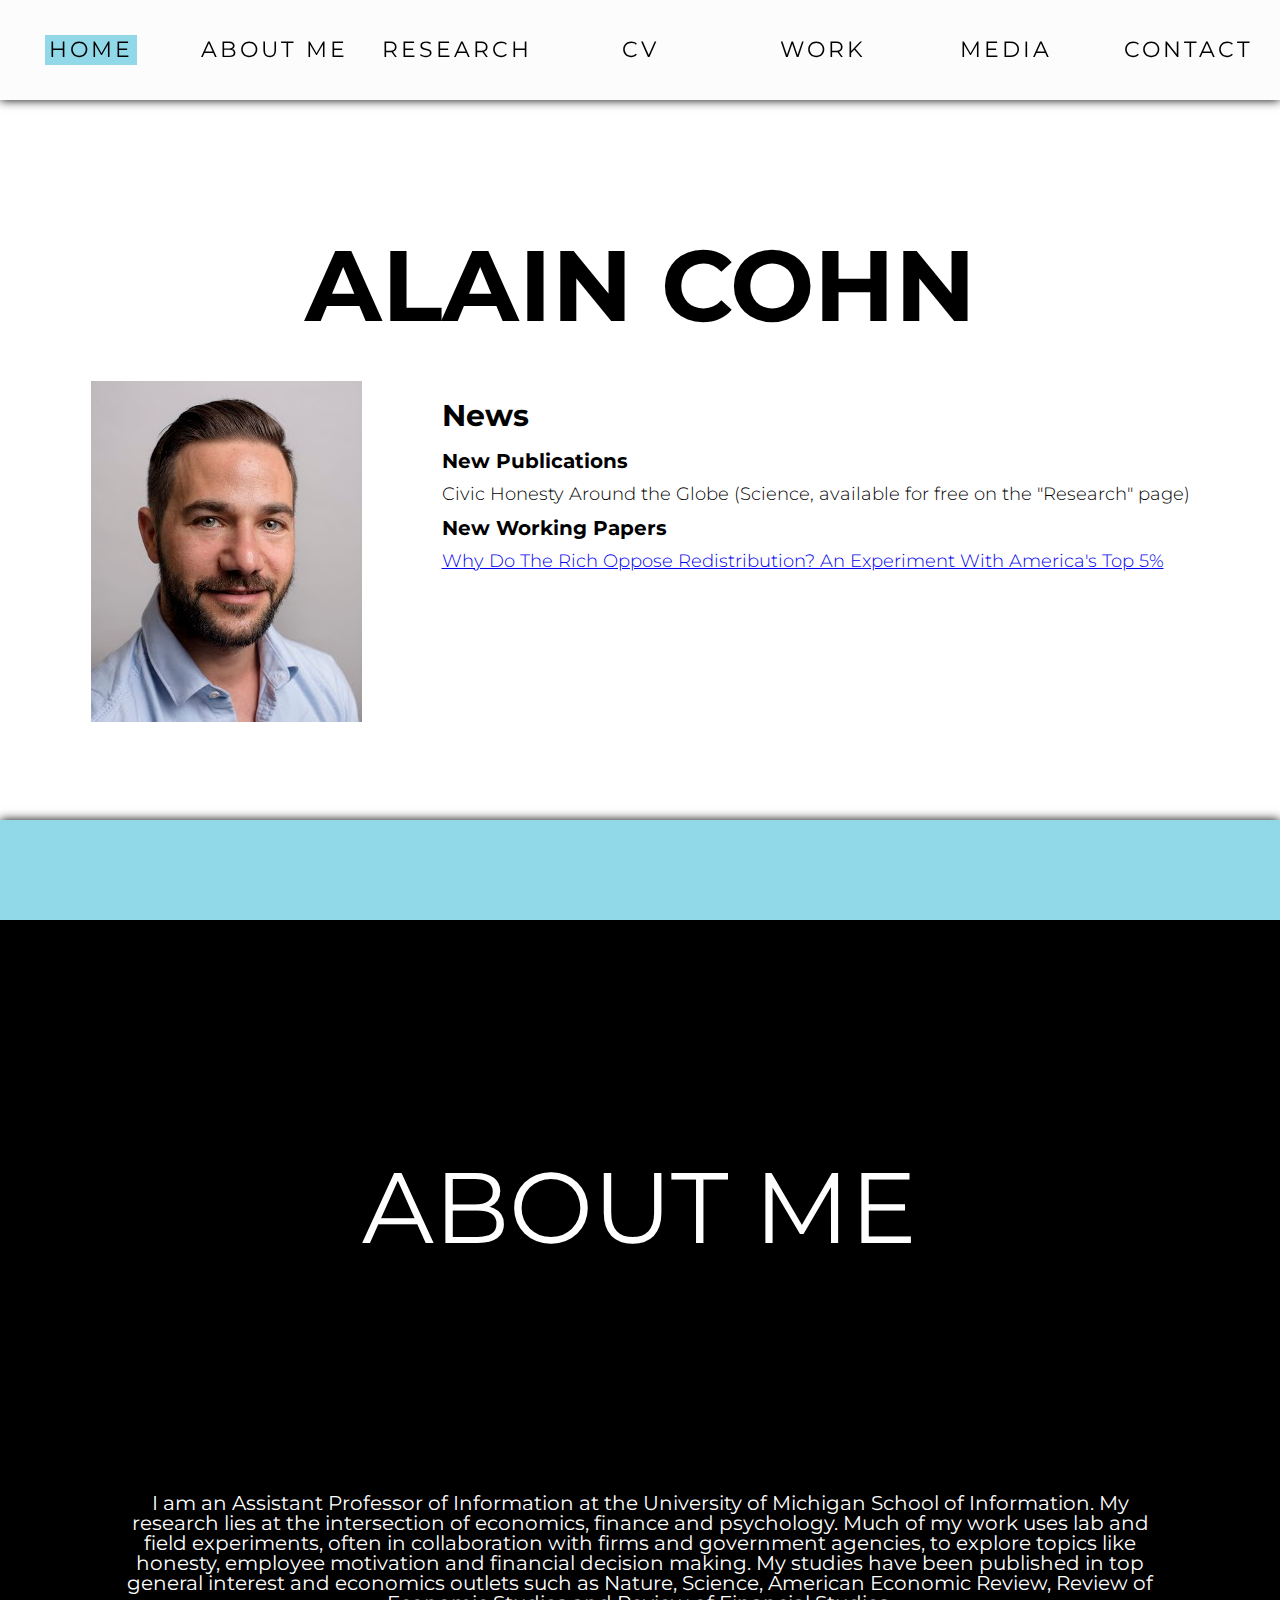
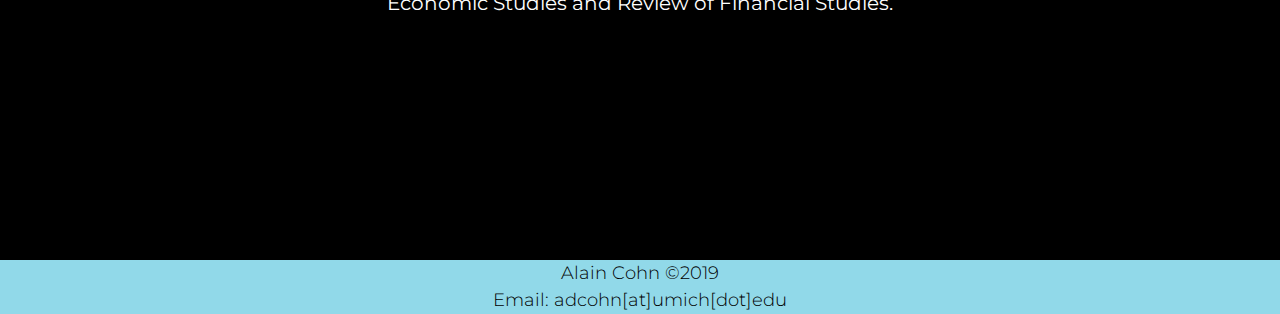
==== commit d8a235a2: "fixed contact page and added nav highlighting" ====
--- a/index.html
+++ b/index.html
@@ -41,15 +41,15 @@
             
               <ul class="nav-links">
                 <li class="no-mobile">
-                  <a class="hvr-fade"  href="index.html"
+                  <a class="hvr-fade active-page"  href="index.html"
                     >Home</a
                   >
                 </li>
                 <li class="no-desktop">
-                  <a class=" zero-opacity" href="#banner">Home</a>
+                  <a class=" zero-opacity" href="index.html">Home</a>
                 </li>
                 <li class="no-desktop">
-                  <a class=" close hvr-fade" href="#banner">Home</a>
+                  <a class=" close hvr-fade active-page" href="index.html">Home</a>
                 </li>
                 <li><a class="close1 hvr-fade" href="#about">About Me</a></li>
                 <li><a class="close1 hvr-fade" href="research.html">Research</a></li>
@@ -64,7 +64,7 @@
                   </li>
                 </li>
                 <li class="no-desktop">
-                  <a class=" zero-opacity" href="#banner">Home</a>
+                  <a class=" zero-opacity" href="index.html">Home</a>
                 </li>
                 <li class="desktop-icons desktop-none">
                   <div class="icons">
--- a/style.css
+++ b/style.css
@@ -23,6 +23,12 @@
     margin:0;
     padding:0;
     
+}
+.contact-h1{
+    font-size:3rem;
+}
+.contact-h2{
+    font-size:2rem;
 }
 body{
   background-color:white;
@@ -71,7 +77,7 @@
     --main-black:#000000;
     --main-font-dark-grey: #4d4d4d; 
     --main-footer-bg-color: #141414;
-    --main-color-1: #D14311;
+    --main-color-1: #91D9E9;
     --main-color-2: #FBFF28;
     --main-color-3: #E25D47;
     --main-font-family:  'Montserrat', sans-serif;
@@ -132,7 +138,7 @@
     grid-column-start:1;
     grid-column-end:4;
     color:black;
-    background-color:#91D9E9;
+    background-color:var(--main-color-1);
     text-align:center;
     bottom:0px;
     width:100%;
@@ -243,7 +249,7 @@
 .burger div{
     width: 25px;
     height: 2px;
-    background-color:#91D9E9;
+    background-color:var(--main-color-1);
     margin:5px;
     transition: all 0.4s ease;
 }
@@ -442,6 +448,10 @@
     
     color:#D14311;
 }
+a.active-page
+{
+  background-color:var(--main-color-1);
+}
 #custom-font-1{
     font-style: italic;
     
@@ -449,6 +459,10 @@
     text-transform:uppercase;
     font-size:6rem;
 }
+.contact-info{
+    
+    line-height:5rem;
+  }   
 
 @media (min-width: 510px) {
     .mobile-banner{
@@ -481,7 +495,7 @@
         transition-property: color, background-color;
       }
       .hvr-fade:hover, .hvr-fade:focus, .hvr-fade:active {
-        background-color:#91D9E9;
+        background-color:var(--main-color-1);
         color: white;
       }
     
@@ -501,6 +515,10 @@
     text-align:center;
     
 }
+em{
+    color:black;
+    
+}
 .eightypercent-height{
     height:50vh;
 }
@@ -523,25 +541,25 @@
     .articles{
         display: block;
         width: 95vw; 
-        background: #91D9E9;
+        background: var(--main-color-1);
     }
 
     .articles2{
         display: block;
         width: 95vw; 
-        background: #91D9E9;
+        background: var(--main-color-1);
     }
 
     .articles3{
         display: block;
         width: 95vw; 
-        background: #91D9E9;
+        background: var(--main-color-1);
     }
 
     .podcasts{
         display: inline-block;
         width: 95vw; 
-        background: #91D9E9;
+        background: var(--main-color-1);
     }
 
     .medialinks li{
@@ -560,7 +578,7 @@
     
     
     .youtubevideo{
-        border: 10px solid #91D9E9;
+        border: 10px solid var(--main-color-1);
         height: 50vh;
         width: 95vw;
     }
@@ -642,15 +660,14 @@
     
     }
     
-    *:focus{
-        border: 2px solid red; 
-      }
+    
     
     .contact-info{
         grid-column-start:2;
-        padding-left:1rem;
+        padding-left:10rem;
+        line-height:5rem;
       }   
-    
+  
     .contact-image{
         width: 100%;
     
@@ -664,7 +681,7 @@
     .contact-logistics{
         grid-column-start: 1;
         text-align:right;
-        padding-right:1rem;
+        padding-right:10rem;
     }
     .title-b{
        
@@ -692,7 +709,7 @@
         grid-column-end:2;
         width: 40vw; 
         
-        background: #91D9E9;
+        background: var(--main-color-1);
         margin: 10px;
         box-shadow: 10px 10px 5px grey;
         vertical-align: top;
@@ -702,7 +719,7 @@
         grid-column-start:2;
         display: inline-block;
     
-        background: #91D9E9;
+        background: var(--main-color-1);
         margin: 10px;
         box-shadow: 10px 10px 5px grey;
         vertical-align: top;
@@ -712,7 +729,7 @@
         grid-row-start:2;
        
         width: 40vw; 
-        background: #91D9E9;
+        background: var(--main-color-1);
         margin: 10px;
         box-shadow: 10px 10px 5px grey;
         vertical-align: top;
@@ -723,7 +740,7 @@
  
         width: 40vw; 
         
-        background: #91D9E9;
+        background: var(--main-color-1);
         margin: 10px;
         box-shadow: 10px 10px 5px grey;
         vertical-align: top;
@@ -756,7 +773,7 @@
     
     
     .youtubevideo{
-        border: 10px solid #91D9E9;
+        border: 10px solid var(--main-color-1);
         width: 60vw;
         height: 80vh;
         box-shadow: 10px 10px 5px grey;
@@ -944,7 +961,7 @@
     }
     .between-sec{
         height:10rem;
-        background-color:#91D9E9;
+        background-color:var(--main-color-1);
         -webkit-box-shadow: 0 0 10px black;
         box-shadow: 0 0 10px black;
         /* background-image: linear-gradient(to bottom, rgba(0,0,0,1),transparent); */
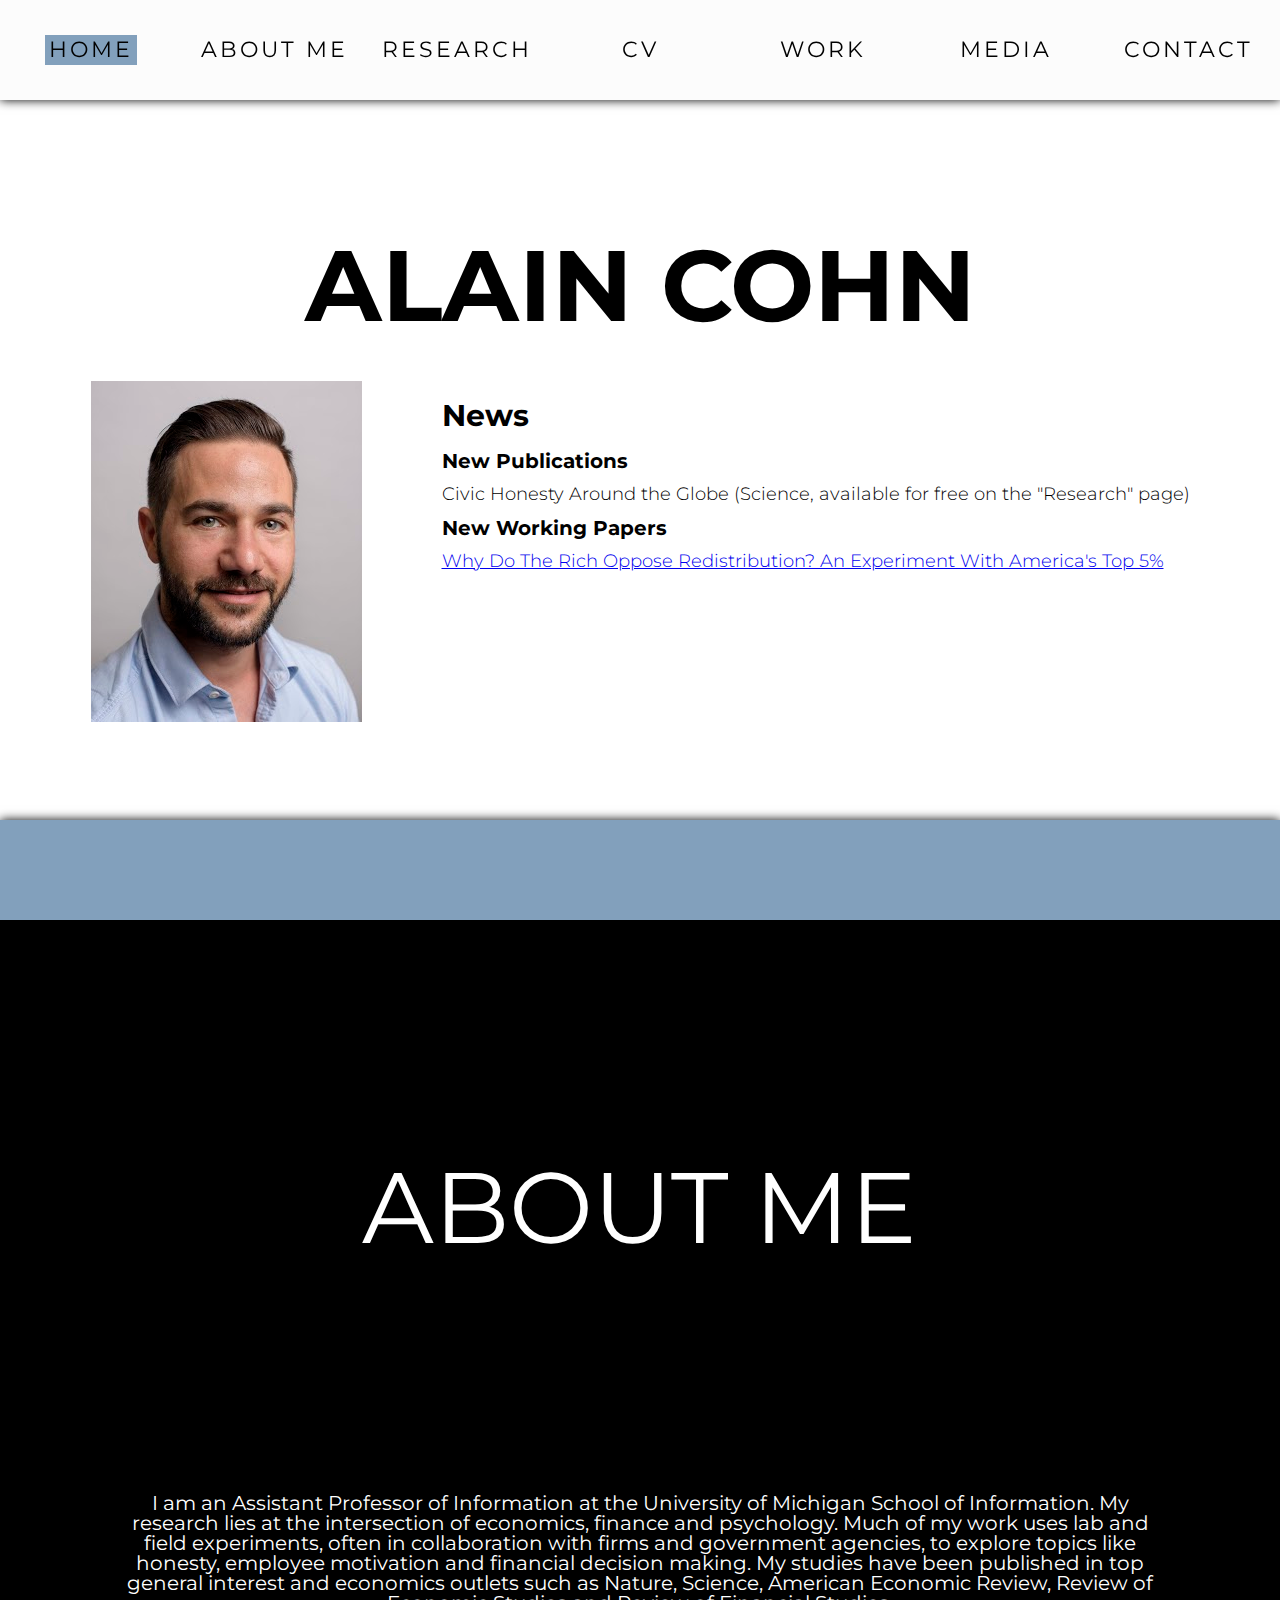
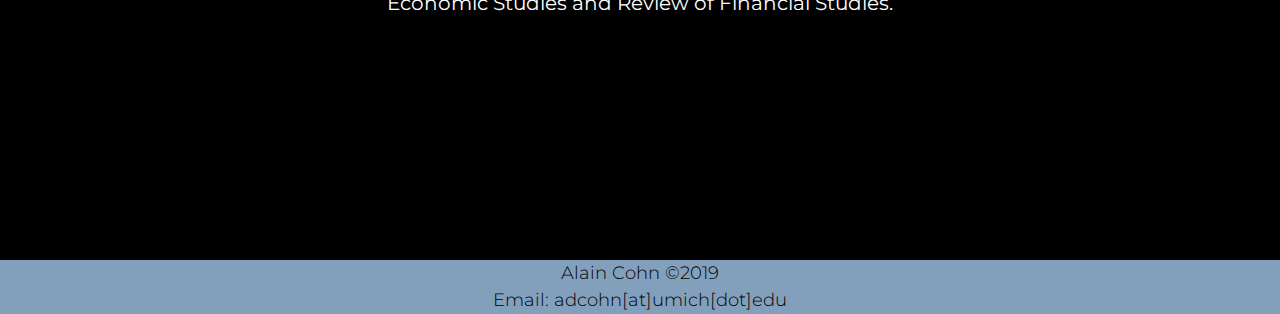
==== commit d7b7ba42: "stray div and li w3 validator fix" ====
--- a/index.html
+++ b/index.html
@@ -59,10 +59,11 @@
                 </li>
                 <li>
                   <a class="close3 hvr-fade" href="media.html">Media</a>
+                </li>
                   <li>
                     <a class="close3 hvr-fade" href="contact.html">Contact</a>
                   </li>
-                </li>
+               
                 <li class="no-desktop">
                   <a class=" zero-opacity" href="index.html">Home</a>
                 </li>
@@ -114,7 +115,7 @@
             
                   
                 
-                  <div id="aboutmetext"class="mobile-white mobile-font">
+                  <div id="aboutmetext" class="mobile-white mobile-font">
                   I am an Assistant Professor of Information at the University of Michigan School of Information. My research lies at the intersection of economics, finance and psychology. Much of my work uses lab and field experiments, often in collaboration with firms and government agencies, to explore topics like honesty, employee motivation and financial decision making. My studies have been published in top general interest and economics outlets such as Nature, Science, American Economic Review, Review of Economic Studies and Review of Financial Studies. 
                 </div>
                
--- a/style.css
+++ b/style.css
@@ -77,7 +77,7 @@
     --main-black:#000000;
     --main-font-dark-grey: #4d4d4d; 
     --main-footer-bg-color: #141414;
-    --main-color-1: #91D9E9;
+    --main-color-1: #82A0BC;
     --main-color-2: #FBFF28;
     --main-color-3: #E25D47;
     --main-font-family:  'Montserrat', sans-serif;
@@ -325,14 +325,16 @@
     
 }
 .secondcol{
-    grid-column-start:3;
-    grid-row-start:3;
+    grid-column-start:2;
+    grid-row-start:1;
+    grid-row-end:3;
     text-align:center;
   
 }
 .firstcol{
     grid-column-start:1;
-    grid-row-start:3;
+   
+    grid-row-start:1;
     text-align:center;
     list-style:none;
 }
@@ -343,6 +345,7 @@
 .alainmaintextwork{
     text-align:Center;
     margin-top:auto;
+    padding-top:3rem;
     margin-bottom:auto;
     grid-row-start:1;
     grid-column-start:2;
@@ -942,7 +945,14 @@
 
     }
  
-    
+    .full-width-grid{
+        display:grid;
+        grid-column-start:1;
+        grid-row-start:1;
+        grid-row-end:3;
+        grid-column-end:4;
+        grid-template-columns:1fr 1fr;
+    }
    
     .nav-links li{
         opacity: 1;
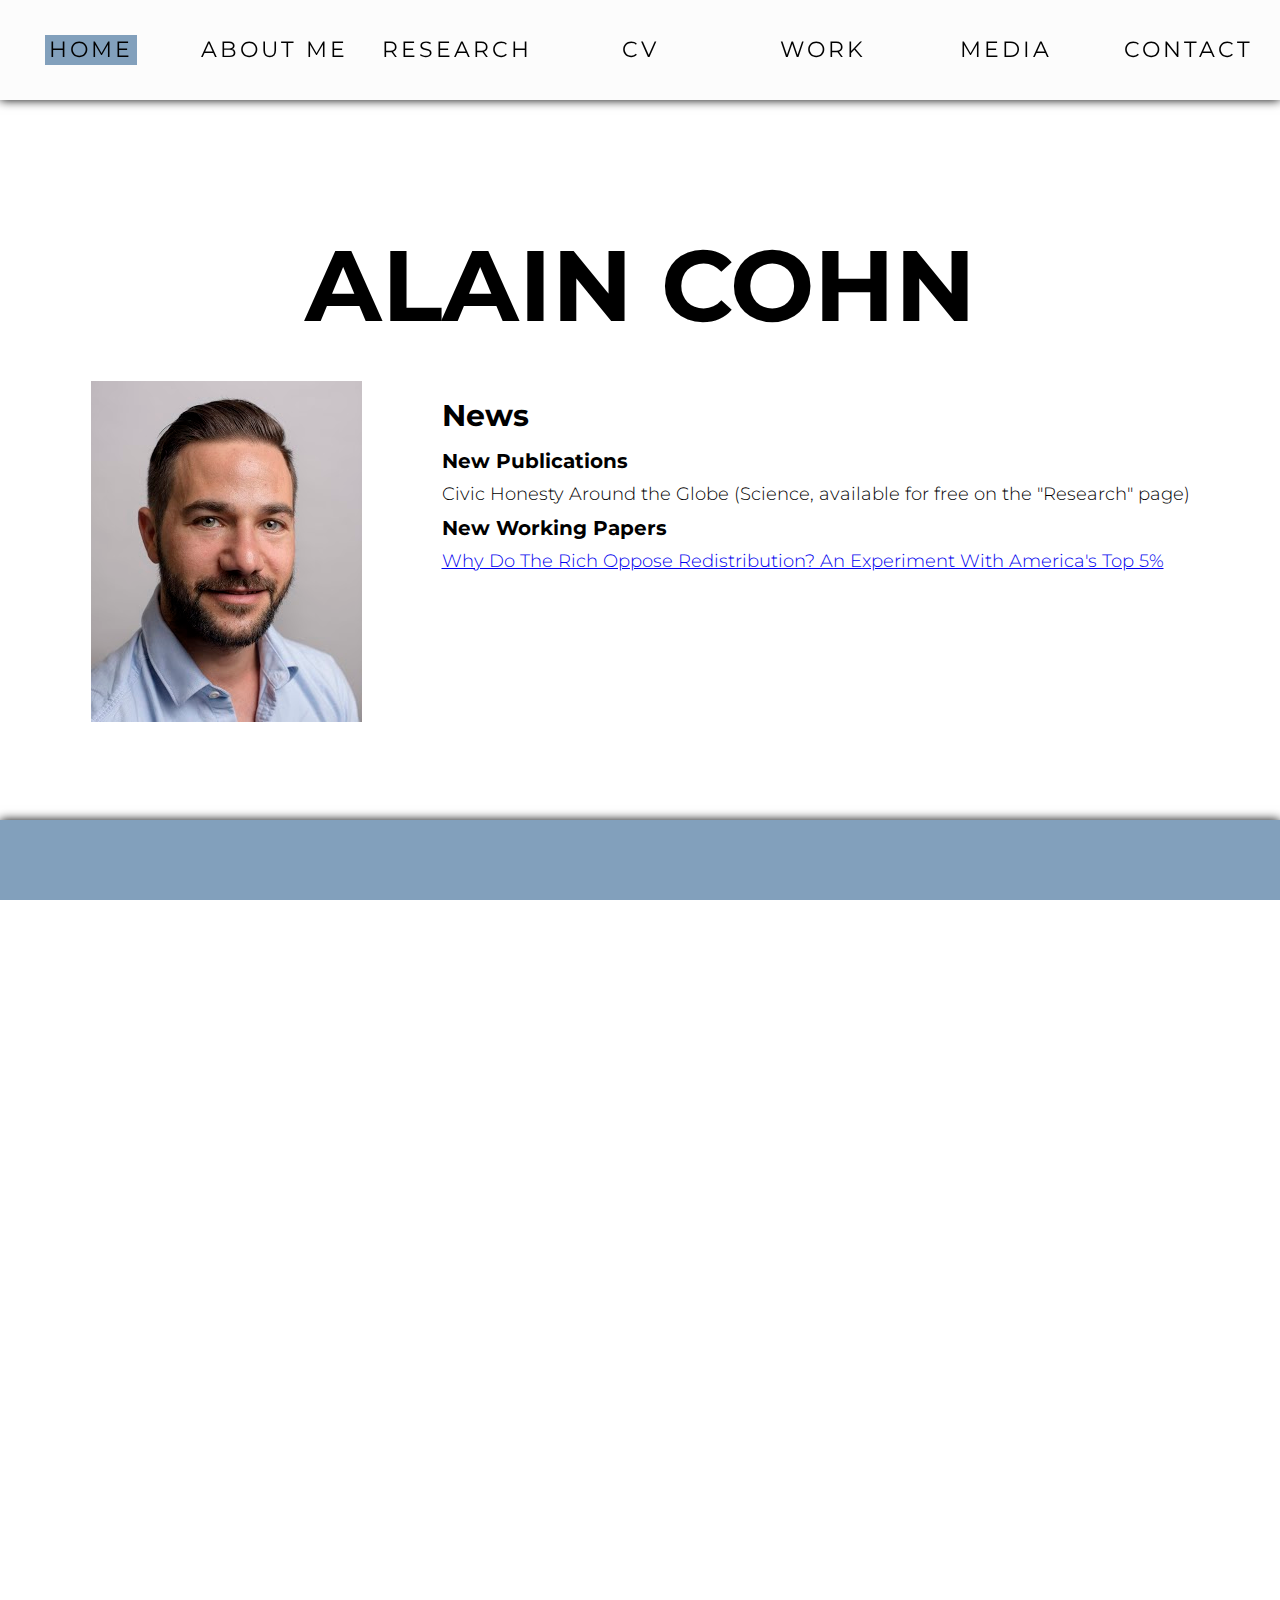
==== commit 3cfdb567: "fixed footer positioning" ====
--- a/index.html
+++ b/index.html
@@ -32,6 +32,8 @@
   </head>
 
   <body>
+      <a class="skip-main" href="#maincontent" >Skip to main content</a>
+      <div class = "relative">
     <div id="page-container">
       <div id="content-wrap">
         <div class="desktop-nav">
@@ -87,7 +89,7 @@
           
 
           <div class="large-web-banner">
-            <div class="large-web-gradient">
+            <div id = "maincontent" class="large-web-gradient">
               
               <h1 class = "alainmaintext main-text black">Alain Cohn</h1>
               <p class ="profileimage alignright mobilenoright" ><img  src = "images/alaincohn.jpg" alt = "Alain Cohn Profile Picture"></p>
@@ -123,14 +125,17 @@
             </section>
           </div>
 
-          <footer>
-              <p>Alain Cohn      ©2019<br/>
-                Email:      adcohn[at]umich[dot]edu </p>
-        </footer>  
+         
         </div>
+        <footer>
+            <p>Alain Cohn      ©2019<br/>
+              Email:      adcohn[at]umich[dot]edu </p>
+      </footer>  
       </div>
+       
     </div>
-
+    
+  </div>
     <script src="https://ajax.googleapis.com/ajax/libs/jquery/3.3.1/jquery.min.js"></script>
     <script type="text/javascript" src="scripts.js"></script>
   </body>
--- a/style.css
+++ b/style.css
@@ -13,6 +13,37 @@
     box-sizing:border-box; 
     scroll-behavior:smooth;
 }
+a.skip-main {
+    color: white;
+    background-color:black;
+    left:-999rem;
+    position:absolute;
+    top:auto;
+    font-size:3rem;
+    width: 30%;
+    height:auto;
+    overflow:hidden;
+    z-index:999;
+    margin: 10px 35%;
+    padding:5px;
+    border-radius: 15px;
+    border:4px solid yellow;
+    text-align:center;
+  }
+  .relative{
+      position:relative;
+  }
+  a.skip-main:focus, a.skip-main:active {
+    
+    left: auto;
+    top: auto;
+    
+    height: auto;
+    overflow:auto;
+    
+   
+    z-index:999;
+  }
 html{
     font-size: 62.5%;
     font-family: var(--main-font-family);
@@ -34,7 +65,7 @@
   background-color:white;
   
     overflow-x: hidden;
-    overflow-y:hidden;
+    
     height:100%;
     margin:0;
     padding:0;
@@ -542,30 +573,39 @@
     }
 
     .articles{
+        margin-top: 20px;
+        padding-bottom: 10px;
+        margin-bottom: 30px;
         display: block;
-        width: 95vw; 
+        width: 100vw; 
         background: var(--main-color-1);
     }
 
     .articles2{
+        padding-bottom: 10px;
+        margin-bottom: 30px;
         display: block;
-        width: 95vw; 
+        width: 100vw; 
         background: var(--main-color-1);
     }
 
     .articles3{
+        padding-bottom: 10px;
+        margin-bottom: 30px;
         display: block;
-        width: 95vw; 
+        width: 100vw; 
         background: var(--main-color-1);
     }
 
     .podcasts{
+        margin-bottom: 20px;
         display: inline-block;
-        width: 95vw; 
+        width: 100vw; 
         background: var(--main-color-1);
     }
 
     .medialinks li{
+        list-style-type: none;
         text-align: left;
         margin: 10px 10px;
     }
@@ -583,7 +623,7 @@
     .youtubevideo{
         border: 10px solid var(--main-color-1);
         height: 50vh;
-        width: 95vw;
+        width: 100vw;
     }
     .iframe-container{ /* cv */
         display: none;
@@ -758,6 +798,7 @@
         justify-content:center;
     }
     .medialinks li{
+        list-style-type: none;
         text-align: left;
         margin: 10px 20px;
     }
